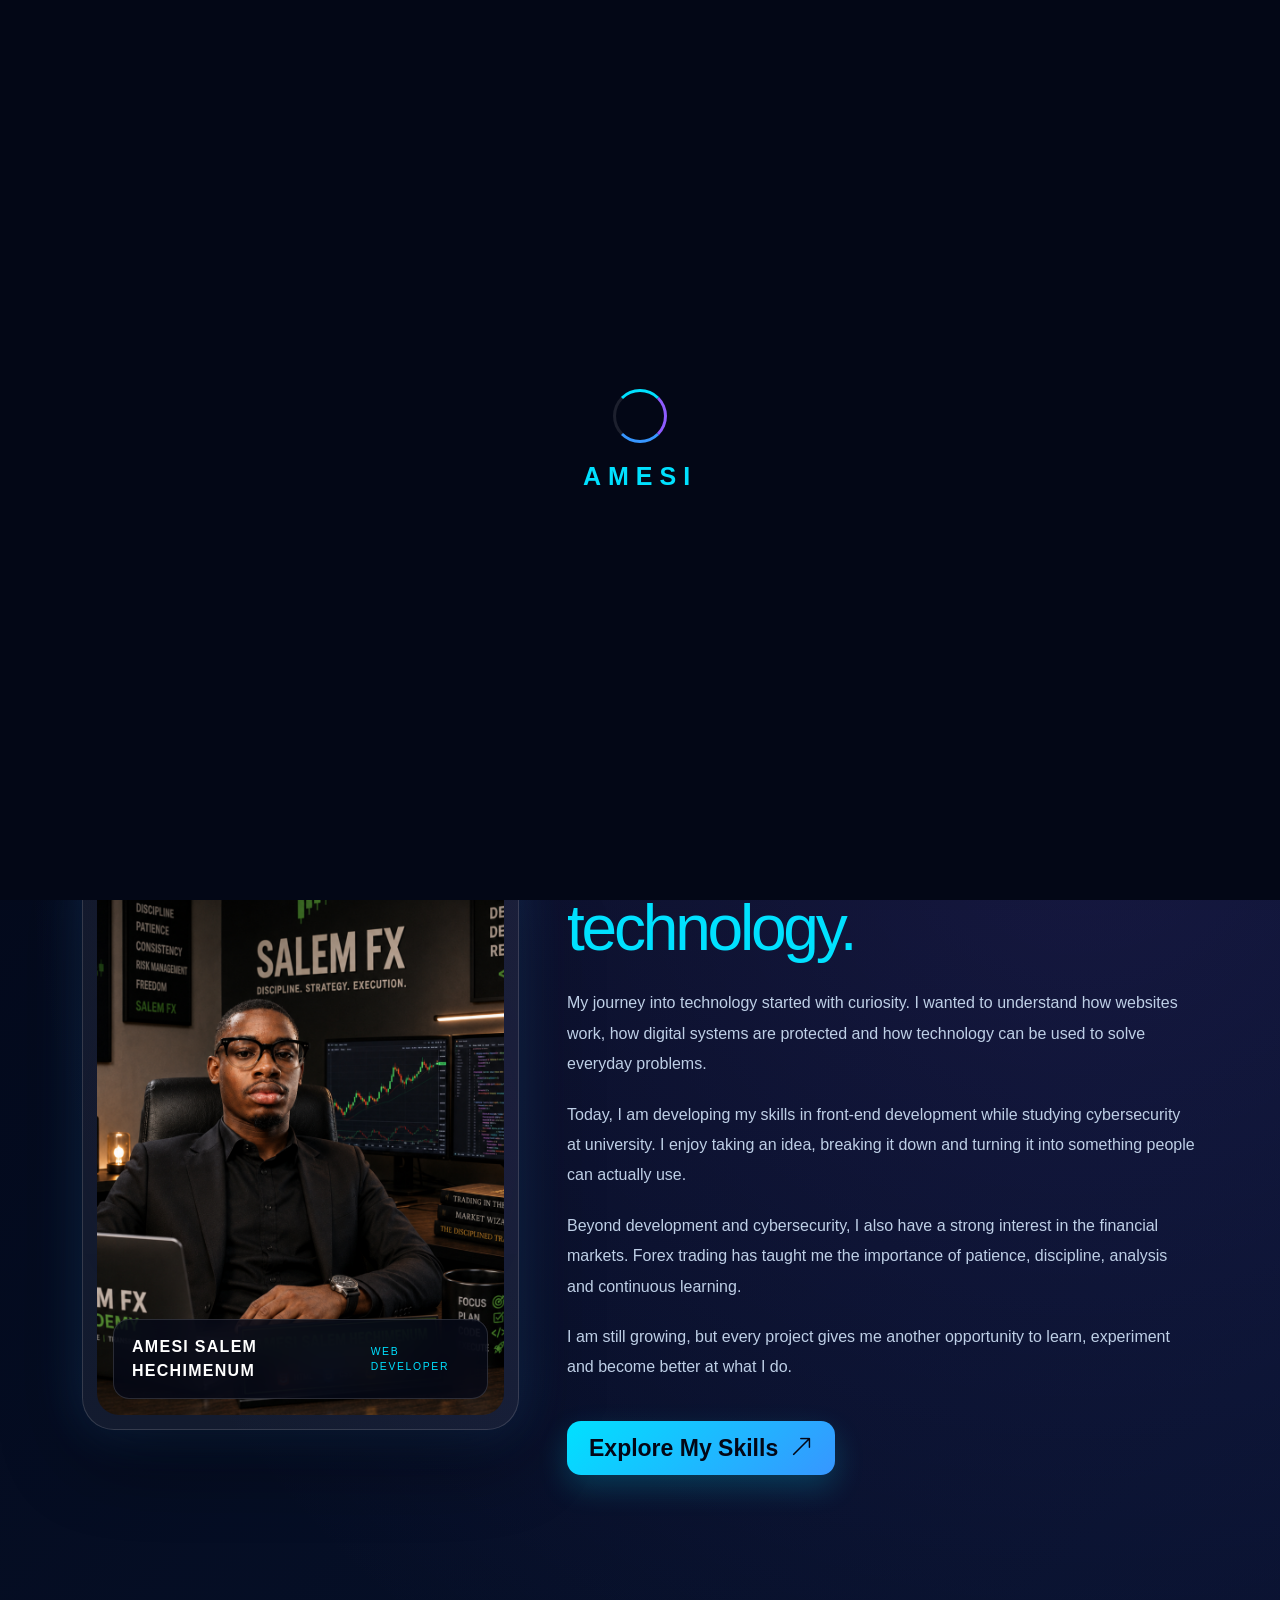
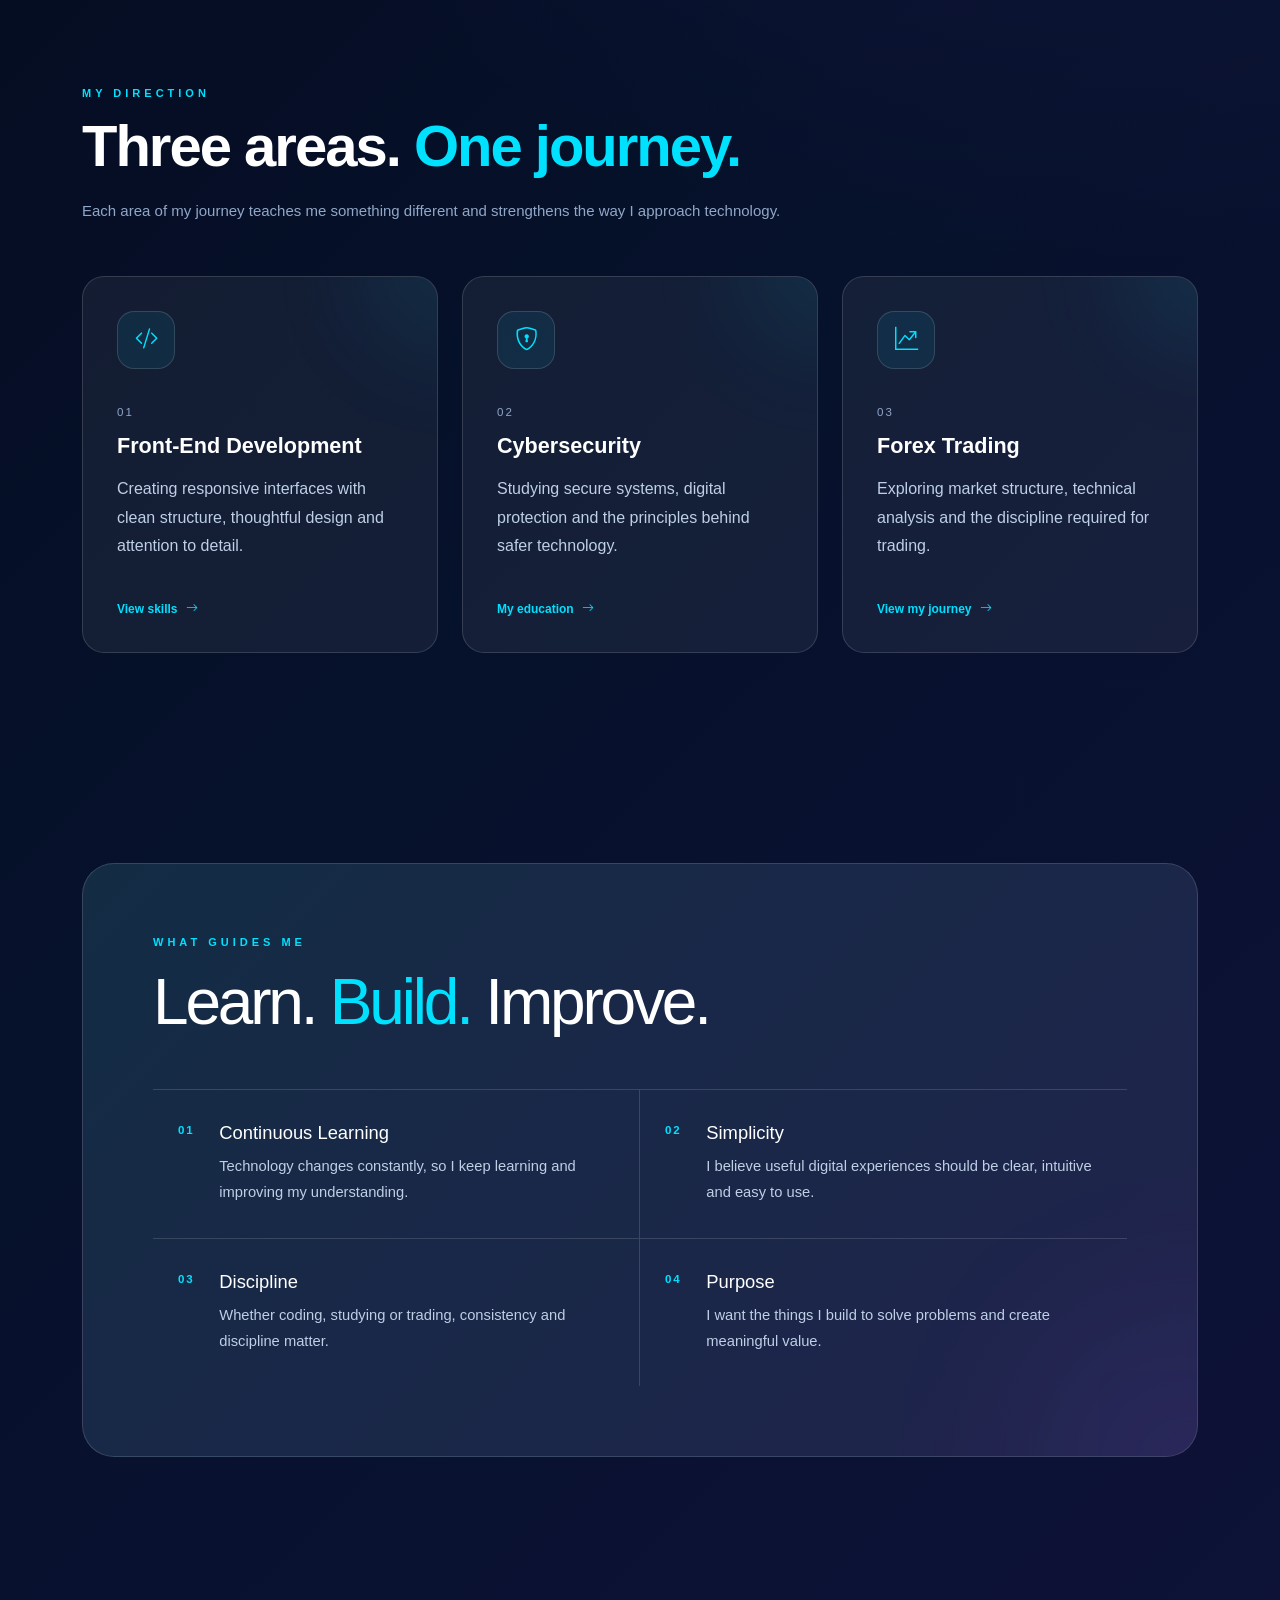
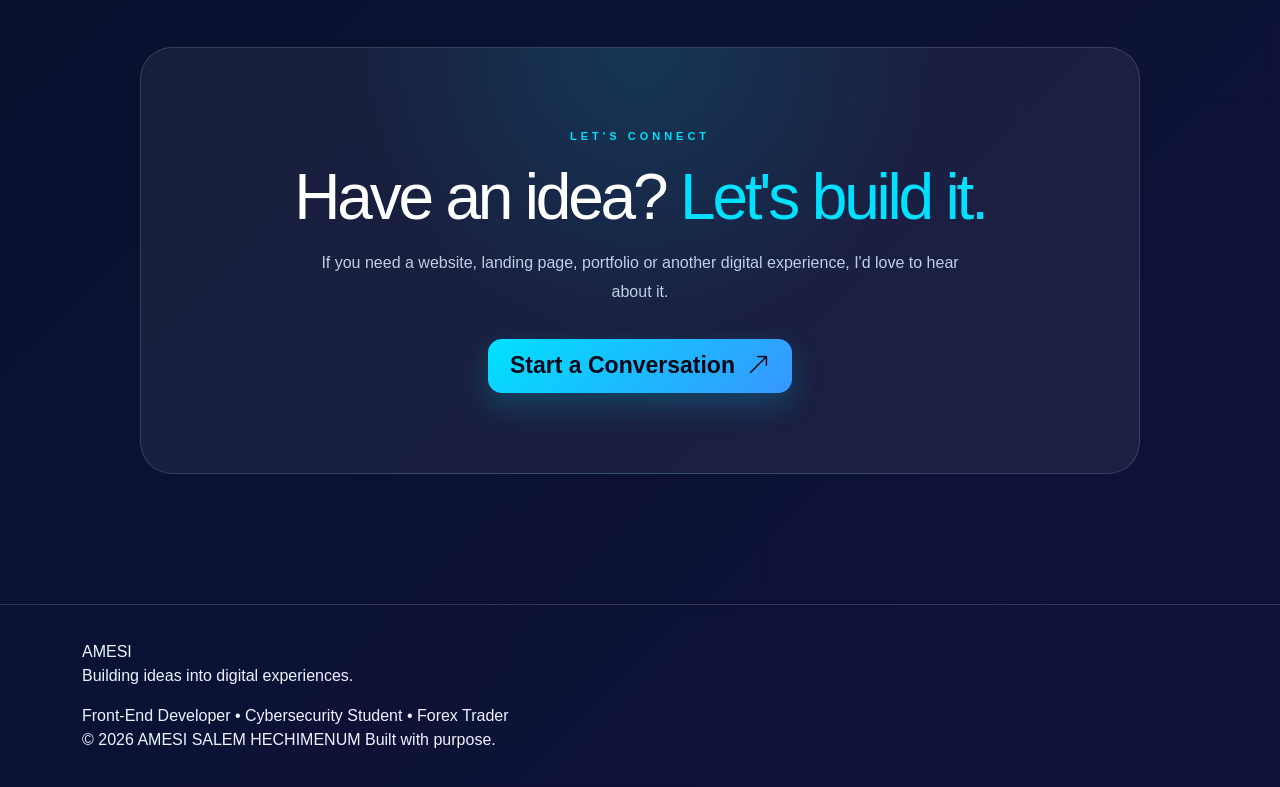
==== html/about.html @ 7e4ce38e "update" ====
<!DOCTYPE html>
<html lang="en">

<head>

    <meta charset="UTF-8">

    <meta
        name="viewport"
        content="width=device-width, initial-scale=1.0">

    <meta
        name="description"
        content="Learn more about AMESI SALEM HECHIMENUM, a Front-End Developer, Cybersecurity Student and Forex Trader.">

    <meta
        name="author"
        content="AMESI SALEM HECHIMENUM">

    <title>About | AMESI SALEM HECHIMENUM</title>


    <!-- Bootstrap -->
    <link
        href="https://cdn.jsdelivr.net/npm/bootstrap@5.3.3/dist/css/bootstrap.min.css"
        rel="stylesheet">


    <!-- Bootstrap Icons -->
    <link
        rel="stylesheet"
        href="https://cdn.jsdelivr.net/npm/bootstrap-icons@1.11.3/font/bootstrap-icons.min.css">


    <!-- Main Portfolio CSS -->
    <link
        rel="stylesheet"
        href="../css/style.css">


    <!-- About Page CSS -->
    <link
        rel="stylesheet"
        href="../css/about.css">

</head>


<body>


    <!-- =========================================
         PAGE LOADER
    ========================================== -->

    <div
        class="page-loader"
        id="pageLoader">

        <div class="loader-content">

            <div class="loader-ring"></div>

            <p>AMESI</p>

        </div>

    </div>



    <!-- =========================================
         AURORA BACKGROUND
    ========================================== -->

    <div class="aurora-background"></div>


    <!-- =========================================
         FALLING SNOW
    ========================================== -->

    <div
        class="snow-container"
        id="snowContainer"
        aria-hidden="true">
    </div>


    <!-- =========================================
         FLOATING NAVIGATION
    ========================================== -->

    <div
        class="floating-navigation"
        id="floatingNavigation">

<div class="nav-label">
    <i class="bi bi-compass-fill"></i>
    <span>MENU</span>
</div>

        <!-- NAVIGATION BUTTON -->

        <button
            type="button"
            class="nav-toggle"
            id="navToggle"
            aria-label="Open navigation"
            aria-expanded="false">

            <span class="nav-toggle-inner">

                <i class="bi bi-stars"></i>

            </span>

        </button>



        <!-- NAVIGATION MENU -->

        <div
            class="nav-menu"
            id="navMenu"
            aria-label="Main navigation">


            <a
                href="index.html"
                class="nav-item"
                data-page="home">

                <i class="bi bi-house-door-fill"></i>

                <span>Home</span>

            </a>


            <a
                href="about.html"
                class="nav-item active"
                data-page="about">

                <i class="bi bi-person-fill"></i>

                <span>About</span>

            </a>


            <a
                href="skills.html"
                class="nav-item"
                data-page="skills">

                <i class="bi bi-lightning-charge-fill"></i>

                <span>Skills</span>

            </a>


            <a
                href="services.html"
                class="nav-item"
                data-page="services">

                <i class="bi bi-grid-1x2-fill"></i>

                <span>Services</span>

            </a>


            <a
                href="projects.html"
                class="nav-item"
                data-page="projects">

                <i class="bi bi-kanban-fill"></i>

                <span>Projects</span>

            </a>


            <a
                href="experience.html"
                class="nav-item"
                data-page="experience">

                <i class="bi bi-rocket-takeoff-fill"></i>

                <span>Experience</span>

            </a>


            <a
                href="education.html"
                class="nav-item"
                data-page="education">

                <i class="bi bi-mortarboard-fill"></i>

                <span>Education</span>

            </a>


            <a
                href="contact.html"
                class="nav-item"
                data-page="contact">

                <i class="bi bi-chat-dots-fill"></i>

                <span>Contact</span>

            </a>

        </div>

    </div>



    <!-- =========================================
         ABOUT PAGE
    ========================================== -->

    <main id="about-page">


        <!-- =====================================
             ABOUT HERO
        ====================================== -->

        <section class="about-hero">

            <div class="container">

                <div class="about-hero-content">


                    <span class="section-kicker">

                        ABOUT ME

                    </span>


                    <h1>

                        Building with
                        <span>purpose.</span>

                    </h1>


                    <p class="about-lead">

                        I am AMESI SALEM HECHIMENUM —
                        a Front-End Developer, Cybersecurity
                        Student and Forex Trader focused on
                        learning, creating and turning ideas
                        into useful digital experiences.

                    </p>


                    <div class="about-status">

                        <span class="status-dot"></span>

                        <span>
                            Learning. Building. Improving.
                        </span>

                    </div>

                </div>

            </div>

        </section>



        <!-- =====================================
             ABOUT STORY
        ====================================== -->

        <section class="about-story">

            <div class="container">

                <div class="row align-items-center g-5">


                    <!-- IMAGE -->

                    <div class="col-lg-5">

                        <div class="about-image-card">

                            <div class="about-image-glow"></div>

                            <img
                                src="../images/about.jpg"
                                alt="AMESI SALEM HECHIMENUM"
                                class="about-image">

                            <div class="about-image-label">

                                <span>
                                    AMESI SALEM HECHIMENUM 
                                </span>

                                <small>
                                    WEB DEVELOPER 
                                </small>

                            </div>

                        </div>

                    </div>



                    <!-- STORY -->

                    <div class="col-lg-7">

                        <div class="about-copy">


                            <span class="section-kicker">

                                MY STORY

                            </span>


                            <h2>

                                Curious about
                                <span>technology.</span>

                            </h2>


                            <p>

                                My journey into technology started
                                with curiosity. I wanted to understand
                                how websites work, how digital systems
                                are protected and how technology can
                                be used to solve everyday problems.

                            </p>


                            <p>

                                Today, I am developing my skills in
                                front-end development while studying
                                cybersecurity at university. I enjoy
                                taking an idea, breaking it down and
                                turning it into something people can
                                actually use.

                            </p>


                            <p>

                                Beyond development and cybersecurity,
                                I also have a strong interest in the
                                financial markets. Forex trading has
                                taught me the importance of patience,
                                discipline, analysis and continuous
                                learning.

                            </p>


                            <p>

                                I am still growing, but every project
                                gives me another opportunity to learn,
                                experiment and become better at what
                                I do.

                            </p>


                            <a
                                href="skills.html"
                                class="primary-button page-link">

                                <span>
                                    Explore My Skills
                                </span>

                                <i class="bi bi-arrow-up-right"></i>

                            </a>

                        </div>

                    </div>

                </div>

            </div>

        </section>



        <!-- =====================================
             THREE DIRECTIONS
        ====================================== -->

        <section class="about-directions">

            <div class="container">


                <div class="section-heading">

                    <span class="section-kicker">
                        MY DIRECTION
                    </span>

                    <h2>

                        Three areas.
                        <span>One journey.</span>

                    </h2>

                    <p>

                        Each area of my journey teaches me
                        something different and strengthens
                        the way I approach technology.

                    </p>

                </div>



                <div class="row g-4">


                    <!-- DEVELOPMENT -->

                    <div class="col-md-4">

                        <article class="direction-card">

                            <div class="direction-icon">

                                <i class="bi bi-code-slash"></i>

                            </div>


                            <span class="direction-number">
                                01
                            </span>


                            <h3>
                                Front-End Development
                            </h3>


                            <p>

                                Creating responsive interfaces
                                with clean structure, thoughtful
                                design and attention to detail.

                            </p>


                            <a
                                href="skills.html"
                                class="text-link page-link">

                                View skills

                                <i class="bi bi-arrow-right"></i>

                            </a>

                        </article>

                    </div>



                    <!-- CYBERSECURITY -->

                    <div class="col-md-4">

                        <article class="direction-card">

                            <div class="direction-icon">

                                <i class="bi bi-shield-lock"></i>

                            </div>


                            <span class="direction-number">
                                02
                            </span>


                            <h3>
                                Cybersecurity
                            </h3>


                            <p>

                                Studying secure systems,
                                digital protection and the
                                principles behind safer
                                technology.

                            </p>


                            <a
                                href="education.html"
                                class="text-link page-link">

                                My education

                                <i class="bi bi-arrow-right"></i>

                            </a>

                        </article>

                    </div>



                    <!-- FOREX -->

                    <div class="col-md-4">

                        <article class="direction-card">

                            <div class="direction-icon">

                                <i class="bi bi-graph-up-arrow"></i>

                            </div>


                            <span class="direction-number">
                                03
                            </span>


                            <h3>
                                Forex Trading
                            </h3>


                            <p>

                                Exploring market structure,
                                technical analysis and the
                                discipline required for trading.

                            </p>


                            <a
                                href="experience.html"
                                class="text-link page-link">

                                View my journey

                                <i class="bi bi-arrow-right"></i>

                            </a>

                        </article>

                    </div>

                </div>

            </div>

        </section>



        <!-- =====================================
             VALUES
        ====================================== -->

        <section class="about-values">

            <div class="container">

                <div class="values-panel">


                    <div class="values-heading">

                        <span class="section-kicker">

                            WHAT GUIDES ME

                        </span>


                        <h2>

                            Learn.
                            <span>Build.</span>
                            Improve.

                        </h2>

                    </div>



                    <div class="values-list">


                        <div class="value-item">

                            <span class="value-number">
                                01
                            </span>

                            <div>

                                <h3>
                                    Continuous Learning
                                </h3>

                                <p>

                                    Technology changes constantly,
                                    so I keep learning and improving
                                    my understanding.

                                </p>

                            </div>

                        </div>



                        <div class="value-item">

                            <span class="value-number">
                                02
                            </span>

                            <div>

                                <h3>
                                    Simplicity
                                </h3>

                                <p>

                                    I believe useful digital
                                    experiences should be clear,
                                    intuitive and easy to use.

                                </p>

                            </div>

                        </div>



                        <div class="value-item">

                            <span class="value-number">
                                03
                            </span>

                            <div>

                                <h3>
                                    Discipline
                                </h3>

                                <p>

                                    Whether coding, studying or
                                    trading, consistency and
                                    discipline matter.

                                </p>

                            </div>

                        </div>



                        <div class="value-item">

                            <span class="value-number">
                                04
                            </span>

                            <div>

                                <h3>
                                    Purpose
                                </h3>

                                <p>

                                    I want the things I build to
                                    solve problems and create
                                    meaningful value.

                                </p>

                            </div>

                        </div>

                    </div>

                </div>

            </div>

        </section>



        <!-- =====================================
             ABOUT CTA
        ====================================== -->

        <section class="about-cta">

            <div class="container">

                <div class="about-cta-card">


                    <span class="section-kicker">

                        LET'S CONNECT

                    </span>


                    <h2>

                        Have an idea?
                        <span>Let's build it.</span>

                    </h2>


                    <p>

                        If you need a website, landing page,
                        portfolio or another digital experience,
                        I'd love to hear about it.

                    </p>


                    <a
                        href="contact.html"
                        class="primary-button page-link">

                        <span>
                            Start a Conversation
                        </span>

                        <i class="bi bi-arrow-up-right"></i>

                    </a>

                </div>

            </div>

        </section>


    </main>



    <!-- =========================================
         FOOTER
    ========================================== -->

    <footer class="site-footer">

        <div class="container">

            <div class="footer-content">


                <div class="footer-brand">

                    <span class="footer-logo">
                        AMESI
                    </span>

                    <p>
                        Building ideas into digital experiences.
                    </p>

                </div>


                <div class="footer-meta">

                    <span>
                        Front-End Developer
                    </span>

                    <span>•</span>

                    <span>
                        Cybersecurity Student
                    </span>

                    <span>•</span>

                    <span>
                        Forex Trader
                    </span>

                </div>

            </div>


            <div class="footer-bottom">

                <span>
                    © 2026 AMESI SALEM HECHIMENUM
                </span>

                <span>
                    Built with purpose.
                </span>

            </div>

        </div>

    </footer>



    <!-- =========================================
         PAGE TRANSITION
    ========================================== -->

    <div
        class="page-transition"
        id="pageTransition">
    </div>


        <!-- =========================================
         BOOTSTRAP JAVASCRIPT
    ========================================== -->

    <script src="https://cdn.jsdelivr.net/npm/bootstrap@5.3.3/dist/js/bootstrap.bundle.min.js"></script>
    <script src="../JavaScript/script.js"></script>

</body>

</html>
---- css/style.css ----
/* =========================================================
   AMESI PREMIUM PORTFOLIO MAIN CSS
========================================================= */


/* =========================================================
   VARIABLES
========================================================= */

:root {

    --deep-space: rgb(3, 7, 22);

    --space-blue: rgb(6, 17, 43);

    --blue-night: rgb(10, 27, 62);


    --white: rgb(255, 255, 255);

    --soft-white: rgb(235, 244, 255);

    --silver: rgb(190, 207, 230);


    --cyan: rgb(0, 225, 255);

    --blue: rgb(55, 150, 255);

    --violet: rgb(142, 92, 255);

    --pink: rgb(255, 83, 190);

    --green: rgb(77, 255, 181);


    --muted: rgb(145, 167, 200);


    --glass: rgba(255, 255, 255, 0.06);

    --glass-hover: rgba(255, 255, 255, 0.11);


    --border: rgba(255, 255, 255, 0.14);


    --shadow: rgba(0, 0, 0, 0.45);


    --cyan-glow: rgba(0, 225, 255, 0.30);

    --blue-glow: rgba(55, 150, 255, 0.25);

    --violet-glow: rgba(142, 92, 255, 0.25);


    --radius-large: 32px;

    --radius-medium: 22px;

    --radius-small: 14px;

}


/* =========================================================
   RESET
========================================================= */

* {

    margin: 0;

    padding: 0;

    box-sizing: border-box;

}


html {

    scroll-behavior: smooth;

}


body {

    min-height: 100vh;

    overflow-x: hidden;

    background:
        radial-gradient(
            circle at 15% 15%,
            rgba(0, 225, 225, 0.55),
            transparent 0.5%
        ),

        radial-gradient(
            circle at 85% 20%,
            rgba(142, 92, 255, 0.12),
            transparent 32%
        ),

        linear-gradient(
            135deg,
            var(--deep-space),
            var(--space-blue),
            rgb(16, 18, 60)
        );

    color: var(--soft-white);

    font-family:
        Arial,
        Helvetica,
        sans-serif;

}


a {

    text-decoration: none;

    color: inherit;

}


button {

    font-family: inherit;

}


/* =========================================================
   AURORA
========================================================= */

.aurora-background {

    position: fixed;

    inset: 0;

    z-index: -5;

    pointer-events: none;

    overflow: hidden;

}


.aurora-background::before {

    content: "";

    position: absolute;

    width: 80vw;

    height: 80vw;

    top: -35vw;

    left: -20vw;

    background:
        radial-gradient(
            circle,
            rgba(0, 225, 255, 0.13),
            transparent 65%
        );

    filter: blur(35px);

    animation:
        auroraMove
        12s
        ease-in-out
        infinite
        alternate;

}


.aurora-background::after {

    content: "";

    position: absolute;

    width: 75vw;

    height: 75vw;

    right: -25vw;

    bottom: -30vw;

    background:
        radial-gradient(
            circle,
            rgba(142, 92, 255, 0.15),
            transparent 65%
        );

    filter: blur(40px);

    animation:
        auroraMoveTwo
        15s
        ease-in-out
        infinite
        alternate;

}


@keyframes auroraMove {

    from {
        transform: translate3d(0, 0, 0);
    }

    to {
        transform: translate3d(100px, 80px, 0);
    }

}


@keyframes auroraMoveTwo {

    from {
        transform: translate3d(0, 0, 0);
    }

    to {
        transform: translate3d(-100px, -70px, 0);
    }

}


/* =========================================================
   FALLING SNOW
========================================================= */

.snow-container {

    position: fixed;

    inset: 0;

    z-index: 2;

    pointer-events: none;

    overflow: hidden;

}


.snowflake {

    position: absolute;

    top: -20px;

    display: block;

    border-radius: 50%;

    background:
        radial-gradient(
            circle at 30% 30%,
            #ffffff,
            rgba(255, 255, 255, 0.65) 60%,
            rgba(255, 255, 255, 0.15) 100%
        );

    box-shadow:
        0 0 6px rgba(255, 255, 255, 0.85),
        0 0 14px rgba(0, 225, 255, 0.45);

    animation:
        snowfall
        linear
        infinite,
        snowDrift
        ease-in-out
        infinite
        alternate;

}


@keyframes snowfall {

    from {
        transform: translateY(-30px);
    }

    to {
        transform: translateY(110vh);
    }

}


@keyframes snowDrift {

    from {
        margin-left: -14px;
    }

    to {
        margin-left: 14px;
    }

}


/* =========================================================
   PAGE LOADER
========================================================= */

.page-loader {

    position: fixed;

    inset: 0;

    z-index: 99999;

    display: flex;

    align-items: center;

    justify-content: center;

    background: var(--deep-space);

    transition:
        opacity 0.6s ease,
        visibility 0.6s ease;

}


.page-loader.hidden {

    opacity: 0;

    visibility: hidden;

    pointer-events: none;

}


.loader-content {

    text-align: center;

}


.loader-content p {

    margin-top: 15px;

    color: var(--cyan);

    font-size: 25px;

    font-weight: 700;

    letter-spacing: 7px;

}


.loader-ring {

    width: 54px;

    height: 54px;

    margin: auto;

    border-radius: 50%;

    border:
        3px solid rgba(255, 255, 255, 0.10);

    border-top-color: var(--cyan);

    border-right-color: var(--violet);

    border-bottom-color: var(--blue);

    animation:
        loaderSpin
        1s
        linear
        infinite;

}


@keyframes loaderSpin {

    to {
        transform: rotate(360deg);
    }

}


/* =========================================================
   FLOATING NAVIGATION
   STARTS EXACTLY IN CENTER
========================================================= */

.floating-navigation {

    position: fixed;

    left: 50%;

    top: 50%;

    width: 64px;

    height: 64px;

    z-index: 9999;

    transform: translate(-50%, -50%);

    touch-action: none;

}


/* =========================================================
   NAV BAR LABEL
========================================================= */

.nav-label {

    position: absolute;

    left: 50%;

    top: -52px;

    transform: translateX(-50%);

    display: flex;

    align-items: center;

    justify-content: center;

    gap: 7px;

    padding: 7px 15px;

    border:
        1px solid rgba(0, 225, 255, 0.45);

    border-radius: 50px;

    background:
        rgba(5, 18, 48, 0.90);

    color: var(--cyan);

    font-size: 11px;

    font-weight: 800;

    letter-spacing: 2px;

    white-space: nowrap;

    box-shadow:
        0 0 15px rgba(0, 225, 255, 0.18),
        inset 0 0 12px rgba(0, 225, 255, 0.05);

    backdrop-filter: blur(12px);

    -webkit-backdrop-filter: blur(12px);

    pointer-events: none;

    animation:
        navLabelFloat
        2.5s
        ease-in-out
        infinite;

}


.nav-label i {

    font-size: 13px;

    color: var(--cyan);

}


@keyframes navLabelFloat {

    0%,
    100% {

        transform:
            translateX(-50%)
            translateY(0);

    }

    50% {

        transform:
            translateX(-50%)
            translateY(-4px);

    }

}


/* =========================================================
   MAIN NAV BUTTON
========================================================= */

.nav-toggle {

    position: absolute;

    inset: 0;

    width: 64px;

    height: 64px;

    border:
        1px solid rgba(0, 225, 255, 0.55);

    border-radius: 50%;

    padding: 0;

    cursor: grab;

    color: white;

    background:
        rgba(5, 18, 48, 0.92);

    box-shadow:
        0 0 15px rgba(0, 225, 255, 0.30),
        0 0 35px rgba(0, 225, 255, 0.16);

    backdrop-filter: blur(15px);

    -webkit-backdrop-filter: blur(15px);

    transition:
        transform 0.3s ease,
        box-shadow 0.3s ease;

    z-index: 10;

    touch-action: none;

}


.nav-toggle:active {

    cursor: grabbing;

}


.nav-toggle:hover {

    transform: scale(1.08);

    box-shadow:
        0 0 20px rgba(0, 225, 255, 0.50),
        0 0 45px rgba(142, 92, 255, 0.25);

}


.nav-toggle-inner {

    display: flex;

    align-items: center;

    justify-content: center;

    width: 100%;

    height: 100%;

}


.nav-toggle i {

    font-size: 34px;

    color: var(--cyan);

    transition:
        transform 0.5s ease,
        color 0.3s ease;

}


.floating-navigation.open
.nav-toggle i {

    transform: rotate(180deg);

    color: mediumvioletred;

}


/* =========================================================
   NAV MENU
========================================================= */

.nav-menu {

    position: absolute;

    inset: 0;

    width: 64px;

    height: 64px;

    pointer-events: none;

}


.nav-item {

    position: absolute;

    left: 50%;

    top: 50%;

    width: 48px;

    height: 48px;

    display: flex;

    align-items: center;

    justify-content: center;

    border:
        2px solid burlywood;

    border-radius: 50%;

    background:
        rgba(7, 17, 43, 0.95);

    color: var(--soft-white);

    box-shadow:
        0 8px 25px rgba(0, 0, 0, 0.35);

    opacity: 0;

    transform:
        translate(-50%, -50%)
        scale(0.2);

    pointer-events: none;

    transition:
        transform 0.55s cubic-bezier(0.2, 1.4, 0.4, 1),
        opacity 0.35s ease,
        background 0.3s ease;

}


.nav-item i {

    font-size: 17px;

}


.nav-item span {

    position: absolute;

    top: 100%;

    left: 50%;

    transform:
        translateX(-50%)
        translateY(6px);

    white-space: nowrap;

    padding: 4px 9px;

    border-radius: 8px;

    background:
        rgba(3, 7, 22, 0.95);

    border:
        2px  solid rgba(0, 225, 255, 0.55);

    font-size: 12px;

    font-weight: 600;

    opacity: 0;

    pointer-events: none;

    transition:
        opacity 0.25s ease;

}


.floating-navigation.open
.nav-item span {

    opacity: 1;

}


.nav-item:hover {

    color: var(--cyan);

    background:
        rgba(0, 225, 255, 0.12);

    border-color:
        rgba(0, 225, 255, 0.60);

    box-shadow:
        0 0 20px rgba(0, 225, 255, 0.25);

}


/* =========================================================
   NAV OPEN POSITIONS
========================================================= */

.floating-navigation.open
.nav-item {

    pointer-events: auto;

    opacity: 1;

}


.floating-navigation.open
.nav-item:nth-child(1) {

    transform:
        translate(-50%, -155px)
        scale(1);

}


.floating-navigation.open
.nav-item:nth-child(2) {

    transform:
        translate(-105px, -120px)
        scale(1);

    transition-delay: 0.05s;

}


.floating-navigation.open
.nav-item:nth-child(3) {

    transform:
        translate(-150px, -50%)
        scale(1);

    transition-delay: 0.10s;

}


.floating-navigation.open
.nav-item:nth-child(4) {

    transform:
        translate(-105px, 55px)
        scale(1);

    transition-delay: 0.15s;

}


.floating-navigation.open
.nav-item:nth-child(5) {

    transform:
        translate(-50%, 107px)
        scale(1);

    transition-delay: 0.20s;

}


.floating-navigation.open
.nav-item:nth-child(6) {

    transform:
        translate(55px, 55px)
        scale(1);

    transition-delay: 0.25s;

}


.floating-navigation.open
.nav-item:nth-child(7) {

    transform:
        translate(105px, -50%)
        scale(1);

    transition-delay: 0.30s;

}


.floating-navigation.open
.nav-item:nth-child(8) {

    transform:
        translate(55px, -120px)
        scale(1);

    transition-delay: 0.35s;

}


.nav-item.active {

    color: var(--cyan);

    border-color:
        rgba(0, 225, 255, 0.70);

    background:
        rgba(0, 225, 255, 0.13);

    box-shadow:
        0 0 18px rgba(0, 225, 255, 0.25);

}


/* =========================================================
   HERO
========================================================= */

.hero-section {

    min-height: 100vh;

    padding: 130px 0 90px;

    position: relative;

    z-index: 3;

}


@media (min-width: 1200px) {

    .hero-section {

        min-height: auto;

        padding: 170px 0 130px;

    }

}


@media (min-width: 1400px) {

    .container {

        max-width: 2360px;

    }

}


@media (min-width: 1700px) {

    .container {

        max-width: 2750px;

    }

}


.hero-content {

    position: relative;

    z-index: 5;

}


.availability-badge {

    display: inline-flex;

    align-items: center;

    gap: 10px;

    padding: 10px 16px;

    margin-bottom: 30px;

    border:
        1px solid rgba(77, 255, 181, 0.25);

    border-radius: 50px;

    background:
        rgba(77, 255, 181, 0.06);

    color: var(--soft-white);

    font-size: 30px;

    font-weight: 600;

}


.availability-dot {

    width: 8px;

    height: 8px;

    border-radius: 50%;

    background: var(--green);

    box-shadow:
        0 0 12px var(--green);

    animation:
        pulseDot
        1.8s
        infinite;

}


@keyframes pulseDot {

    50% {

        transform: scale(1.5);

        opacity: 0.5;

    }

}


.hero-eyebrow {

    margin-bottom: 12px;

    color: lightsalmon;

    font-size: 25px;

    font-weight: 700;

    letter-spacing: 6px;

}


.hero-title {

    margin-bottom: 25px;

    font-size:
        clamp(48px, 7vw, 92px);

    line-height: 0.92;

    font-weight: 900;

    letter-spacing: -5px;

}


.hero-title span {

    display: block;

}


.hero-title span:nth-child(1) {

    color: var(--white);

}


.hero-title span:nth-child(2) {

    color: var(--cyan);

    text-shadow:
        0 0 30px rgba(0, 225, 255, 0.20);

}


.hero-title span:nth-child(3) {

    color: var(--soft-white);

}


.hero-role {

    display: flex;

    flex-wrap: wrap;

    align-items: center;

    gap: 10px;

    margin-bottom: 30px;

    color: var(--silver);

    font-size: 14px;

    font-weight: 600;

}


.role-divider {

    color: var(--cyan);

}


.hero-description {

    max-width: 680px;

    margin-bottom: 32px;

    color: var(--muted);

    font-size: 16px;

    line-height: 2;

}


.hero-actions {

    display: flex;

    flex-wrap: wrap;

    gap: 14px;

    margin-bottom: 22px;

}


.primary-button,
.secondary-button,
.outline-button {

    display: inline-flex;

    align-items: center;

    justify-content: center;

    gap: 12px;

    min-height: 54px;

    padding: 0 22px;

    border-radius: 14px;

    font-size: 23px;

    font-weight: 700;

    transition:
        transform 0.3s ease,
        box-shadow 0.3s ease,
        background 0.3s ease;

}


.primary-button {

    color: rgb(3, 7, 22);

    background:
        linear-gradient(
            135deg,
            var(--cyan),
            var(--blue)
        );

    box-shadow:
        0 12px 30px rgba(0, 225, 255, 0.20);

}


.primary-button:hover {

    color: rgb(3, 7, 22);

    transform:
        translateY(-3px);

    box-shadow:
        0 18px 40px rgba(0, 225, 255, 0.30);

}


.secondary-button,
.outline-button {

    color: var(--white);

    border:
        1px solid var(--border);

    background:
        rgba(255, 255, 255, 0.05);

}


.secondary-button:hover,
.outline-button:hover {

    color: var(--white);

    transform:
        translateY(-3px);

    background:
        rgba(255, 255, 255, 0.10);

}


.hero-note {

    display: flex;

    align-items: flex-start;

    gap: 10px;

    color: var(--muted);

    font-size: 12px;

    line-height: 1.7;

}


.hero-note i {

    color: var(--cyan);

    font-size: 20px;

}


/* =========================================================
   PROFILE SCENE
========================================================= */

.hero-visual {

    position: relative;

    z-index: 3;

}


.profile-scene {

    position: relative;

    width: 100%;

    min-height: auto;

    margin: 0;

    display: flex;

    align-items: center;

    justify-content: center;

}


.profile-card {

    position: relative;

    width: 100%;

    padding: 14px;

    border:
        10px solid var(--blue-glow);

    border-radius: 30px;

    background:
        rgba(255, 255, 255, 0.08);

    box-shadow:
        0 30px 80px rgba(0, 0, 0, 0.45),
        inset 0 1px 0 rgba(255, 255, 255, 0.10);

    backdrop-filter: blur(20px);

    transform: none;

    z-index: 4;

}


.profile-image-wrapper {

    width: 100%;

    height: 340px;

    overflow: hidden;

    border-radius: 22px;

    background: var(--blue-glow);

}


.profile-image {

    width: 100%;

    height: 100%;

    display: block;

    object-fit: cover;

    object-position: center top;

}


.profile-card-info {

    padding: 20px 8px 12px;

}


.profile-label {

    margin-bottom: 8px;

    color: var(--cyan);

    font-size: 20px;

    font-weight: 800;

    letter-spacing: 4px;

}


.profile-card-info h2 {

    margin-bottom: 8px;

    font-size: 24px;

    font-weight: 900;

}


.profile-card-info h2 span {

    color: var(--cyan);

}


.profile-marquee {

    overflow: hidden;

    white-space: nowrap;

    width: 100%;

}


.marquee-track {

    display: inline-block;

    padding-left: 100%;

    animation:
        marqueeScroll
        9s
        linear
        infinite;

}


@keyframes marqueeScroll {

    from {

        transform: translateX(0);

    }

    to {

        transform: translateX(-100%);

    }

}


.profile-card-info p:last-child {

    color: lightgoldenrodyellow;

    font-size: 21px;

}


.profile-card-icons {

    display: flex;

    gap: 8px;

    padding: 8px;

}


.profile-card-icons span {

    width: 38px;

    height: 38px;

    display: flex;

    align-items: center;

    justify-content: center;

    border:
        2px solid lightcyan ;

    border-radius: 12px;

    color: var(--cyan);

    background:
        rgba(255, 255, 255, 0.04);

}


.profile-glow {

    position: absolute;

    width: 300px;

    height: 300px;

    border-radius: 50%;

    background:
        radial-gradient(
            circle,
            rgba(0, 225, 255, 0.22),
            transparent 65%
        );

    filter: blur(15px);

}


.floating-tech {

    position: absolute;

    width: 54px;

    height: 54px;

    display: flex;

    align-items: center;

    justify-content: center;

    border:
        1px solid rgba(255, 255, 255, 0.14);

    border-radius: 16px;

    background:
        rgba(6, 17, 43, 0.90);

    color: var(--cyan);

    box-shadow:
        0 15px 35px rgba(0, 0, 0, 0.35),
        0 0 20px rgba(0, 225, 255, 0.10);

    backdrop-filter: blur(12px);

    z-index: 5;

    animation:
        floatTech
        4s
        ease-in-out
        infinite;

}


.tech-one {

    top: 6%;

    left: 4%;

}


.tech-two {

    top: 46%;

    right: 3%;

    color: var(--violet);

    animation-delay: 0.8s;

}


.tech-three {

    bottom: 8%;

    left: 6%;

    color: var(--green);

    animation-delay: 1.5s;

}


@keyframes floatTech {

    50% {

        transform:
            translateY(-12px);

    }

}


@media (min-width: 992px) {

    .profile-image-wrapper {

        height: 720px;

    }

}


@media (min-width: 3000px) {

    .profile-image-wrapper {

        height: 800px;

    }


    .floating-tech {

        width: 64px;

        height: 64px;

        font-size: 22px;

    }

}


/* =========================================================
   SECTIONS
========================================================= */

.intro-section,
.services-preview,
.home-cta {

    position: relative;

    z-index: 3;

    padding: 100px 0;

}


.section-heading {

    max-width: 700px;

    margin-bottom: 50px;

}


.section-kicker {

    display: block;

    margin-bottom: 15px;

    color: var(--cyan);

    font-size: 11px;

    font-weight: 800;

    letter-spacing: 4px;

}


.section-heading h2,
.services-header h2,
.cta-content h2 {

    margin-bottom: 20px;

    color: var(--white);

    font-size:
        clamp(34px, 5vw, 58px);

    line-height: 1.05;

    font-weight: 800;

    letter-spacing: -2px;

}


.section-heading h2 span,
.services-header h2 span,
.cta-content h2 span {

    color: var(--cyan);

}


.section-heading p,
.cta-content p {

    color: var(--muted);

    font-size: 15px;

    line-height: 1.9;

}


/* =========================================================
   FOCUS CARDS
========================================================= */

.focus-card {

    position: relative;

    min-height: 330px;

    padding: 30px;

    overflow: hidden;

    border:
        1px solid var(--border);

    border-radius: var(--radius-medium);

    background:
        rgba(255, 255, 255, 0.045);

    transition:
        transform 0.35s ease,
        background 0.35s ease,
        border-color 0.35s ease;

}


.focus-card:hover {

    transform:
        translateY(-8px);

    background:
        rgba(255, 255, 255, 0.075);

    border-color:
        rgba(0, 225, 255, 0.30);

}


.focus-icon {

    width: 54px;

    height: 54px;

    display: flex;

    align-items: center;

    justify-content: center;

    margin-bottom: 35px;

    border-radius: 15px;

    color: var(--cyan);

    background:
        rgba(0, 225, 255, 0.09);

    font-size: 22px;

}


.focus-number {

    position: absolute;

    top: 25px;

    right: 25px;

    color:
        rgba(255, 255, 255, 0.15);

    font-size: 28px;

    font-weight: 800;

}


.focus-card h3 {

    margin-bottom: 15px;

    font-size: 21px;

    font-weight: 700;

}


.focus-card p {

    margin-bottom: 25px;

    color: var(--muted);

    font-size: 13px;

    line-height: 1.8;

}


.text-link {

    color: var(--cyan);

    font-size: 12px;

    font-weight: 700;

}


.text-link i {

    margin-left: 5px;

}


/* =========================================================
   SERVICES
========================================================= */

.services-header {

    display: flex;

    align-items: flex-end;

    justify-content: space-between;

    gap: 30px;

    margin-bottom: 45px;

}


.services-list {

    border-top:
        1px solid var(--border);

}


.service-row {

    display: grid;

    grid-template-columns:
        70px 1fr 50px;

    align-items: center;

    gap: 25px;

    padding: 28px 10px;

    border-bottom:
        1px solid var(--border);

    transition:
        padding 0.3s ease,
        background 0.3s ease;

}


.service-row:hover {

    padding-left: 20px;

    padding-right: 20px;

    background:
        rgba(255, 255, 255, 0.035);

}


.service-number {

    color: var(--cyan);

    font-size: 12px;

    font-weight: 800;

}


.service-content h3 {

    margin-bottom: 8px;

    font-size: 20px;

}


.service-content p {

    max-width: 600px;

    margin: 0;

    color: var(--muted);

    font-size: 13px;

    line-height: 1.7;

}


.service-arrow {

    width: 42px;

    height: 42px;

    display: flex;

    align-items: center;

    justify-content: center;

    border:
        1px solid var(--border);

    border-radius: 50%;

    color: var(--cyan);

}


/* =========================================================
   CTA
========================================================= */

.cta-card {

    position: relative;

    overflow: hidden;

    padding: 65px;

    border:
        1px solid var(--border);

    border-radius: var(--radius-large);

    background:
        linear-gradient(
            135deg,
            rgba(0, 225, 255, 0.08),
            rgba(142, 92, 255, 0.10)
        );

}


.cta-card::after {

    content: "";

    position: absolute;

    width: 250px;

    height: 250px;

    right: -80px;

    top: -80px;

    border-radius: 50%;

    background:
        radial-gradient(
            circle,
            rgba(0, 225, 255, 0.20),
            transparent 70%
        );

    pointer-events: none;

}


.cta-content {

    position: relative;

    z-index: 2;

    max-width: 700px;

}


.cta-content p {

    max-width: 650px;

    margin-bottom: 28px;

}


/* =========================================================
   FOOTER
========================================================= */

.site-footer {

    position: relative;

    z-index: 3;

    padding: 35px 0;

    border-top:
        1px solid var(--border);

}


.footer-inner {

    display: flex;

    align-items: center;

    justify-content: space-between;

    gap: 20px;

}


.footer-inner strong {

    font-size: 13px;

}


.footer-inner p {

    margin: 5px 0 0;

    color: var(--muted);

    font-size: 11px;

}


/* =========================================================
   PAGE TRANSITION
========================================================= */

.page-transition {

    position: fixed;

    left:
        var(--transition-x, 50%);

    top:
        var(--transition-y, 50%);

    width: 20px;

    height: 20px;

    border-radius: 50%;

    background:
        linear-gradient(
            135deg,
            var(--cyan),
            var(--violet)
        );

    transform:
        translate(-50%, -50%)
        scale(0);

    z-index: 100000;

    pointer-events: none;

}


.page-transition.active {

    animation:
        pageExpand
        0.7s
        ease
        forwards;

}


@keyframes pageExpand {

    from {

        transform:
            translate(-50%, -50%)
            scale(0);

    }

    to {

        transform:
            translate(-50%, -50%)
            scale(180);

    }

}


/* =========================================================
   TABLET
========================================================= */

@media (max-width: 991px) {

    .hero-section {

        padding-top: 110px;

    }


    .hero-visual {

        margin-top: 20px;

    }


    .services-header {

        align-items: flex-start;

        flex-direction: column;

    }

}


/* =========================================================
   DESKTOP / LAPTOP NAVIGATION
========================================================= */

@media (min-width: 992px) {

    .floating-navigation {

        width: 90px;

        height: 90px;

    }


    .nav-toggle {

        width: 90px;

        height: 90px;

    }


    .nav-toggle i {

        font-size: 42px;

    }


    .nav-menu {

        width: 90px;

        height: 90px;

    }


    .nav-item {

        width: 60px;

        height: 60px;

    }


    .nav-item i {

        font-size: 21px;

    }


    .nav-item span {

        font-size: 13px;

        padding: 5px 10px;

    }


    .nav-label {

        top: -62px;

        padding: 9px 18px;

        font-size: 14px;

        letter-spacing: 2.5px;

    }


    .nav-label i {

        font-size: 15px;

    }


    .floating-navigation.open
    .nav-item:nth-child(1) {

        transform:
            translate(-50%, -175px)
            scale(1);

    }


    .floating-navigation.open
    .nav-item:nth-child(2) {

        transform:
            translate(-120px, -135px)
            scale(1);

    }


    .floating-navigation.open
    .nav-item:nth-child(3) {

        transform:
            translate(-170px, -50%)
            scale(1);

    }


    .floating-navigation.open
    .nav-item:nth-child(4) {

        transform:
            translate(-120px, 65px)
            scale(1);

    }


    .floating-navigation.open
    .nav-item:nth-child(5) {

        transform:
            translate(-50%, 120px)
            scale(1);

    }


    .floating-navigation.open
    .nav-item:nth-child(6) {

        transform:
            translate(65px, 65px)
            scale(1);

    }


    .floating-navigation.open
    .nav-item:nth-child(7) {

        transform:
            translate(120px, -50%)
            scale(1);

    }


    .floating-navigation.open
    .nav-item:nth-child(8) {

        transform:
            translate(65px, -135px)
            scale(1);

    }

}

/* =========================================================
   MOBILE
========================================================= */

@media (max-width: 767px) {

    .hero-section {

        padding:
            95px
            0
            60px;

    }


    .hero-title {

        font-size:
            clamp(44px, 14vw, 68px);

        letter-spacing: -3px;

    }


    .hero-description {

        font-size: 14px;

        line-height: 1.9;

    }


    .hero-role {

        font-size: 12px;

    }


    .profile-scene {

        width: 100vw;

        margin-left:
            calc(50% - 50vw);

        margin-right:
            calc(50% - 50vw);

        padding:
            0 16px;

    }


    .profile-card {

        max-width: 480px;

        margin: 0 auto;

    }


    /* MOBILE NAV */

    .floating-navigation {

        width: 56px;

        height: 56px;

    }


    .nav-toggle {

        width: 56px;

        height: 56px;

    }


    .nav-menu {

        width: 56px;

        height: 56px;

    }


    .nav-item {

        width: 42px;

        height: 42px;

    }


    .nav-label {

        top: -47px;

        padding:
            6px
            12px;

        font-size: 10px;

        letter-spacing: 1.5px;

    }


    .nav-label i {

        font-size: 12px;

    }


    .floating-navigation.open
    .nav-item:nth-child(1) {

        transform:
            translate(-50%, -140px)
            scale(1);

    }


    .floating-navigation.open
    .nav-item:nth-child(2) {

        transform:
            translate(-76px, -92px)
            scale(1);

    }


    .floating-navigation.open
    .nav-item:nth-child(3) {

        transform:
            translate(-108px, -50%)
            scale(1);

    }


    .floating-navigation.open
    .nav-item:nth-child(4) {

        transform:
            translate(-76px, 42px)
            scale(1);

    }


    .floating-navigation.open
    .nav-item:nth-child(5) {

        transform:
            translate(-50%, 82px)
            scale(1);

    }


    .floating-navigation.open
    .nav-item:nth-child(6) {

        transform:
            translate(42px, 42px)
            scale(1);

    }


    .floating-navigation.open
    .nav-item:nth-child(7) {

        transform:
            translate(66px, -50%)
            scale(1);

    }


    .floating-navigation.open
    .nav-item:nth-child(8) {

        transform:
            translate(42px, -92px)
            scale(1);

    }


    .service-row {

        grid-template-columns:
            40px
            1fr
            40px;

        gap: 12px;

        padding: 24px 0;

    }


    .service-content h3 {

        font-size: 16px;

    }


    .service-content p {

        font-size: 12px;

    }


    .cta-card {

        padding:
            35px
            25px;

    }


    .footer-inner {

        flex-direction: column;

        align-items: flex-start;

    }

}


/* =========================================================
   VERY SMALL PHONES
========================================================= */

@media (max-width: 430px) {

    .hero-title {

        font-size: 42px;

    }


    .hero-actions {

        flex-direction: column;

        align-items: stretch;

    }


    .primary-button,
    .secondary-button {

        width: 100%;

    }


    .floating-tech {

        display: none;

    }

}


/* =========================================================
   REDUCED MOTION
========================================================= */

@media (prefers-reduced-motion: reduce) {

    html {

        scroll-behavior: auto;

    }


    *,
    *::before,
    *::after {

        animation-duration:
            0.01ms !important;

        animation-iteration-count:
            1 !important;

        transition-duration:
            0.01ms !important;

    }

}
---- css/about.css ----
/* =========================================================
   AMESI PREMIUM PORTFOLIO
   ABOUT PAGE
   ========================================================= */


/* =========================================================
   ABOUT HERO
   ========================================================= */

.about-hero {
    min-height: auto;
    display: flex;
    align-items: center;
    padding: 150px 0 90px;
    position: relative;
    overflow: hidden;
}


.about-hero-content {
    max-width: 850px;
}


.about-hero h1 {
    margin: 22px 0 28px;
    font-size: clamp(3.2rem, 8vw, 7rem);
    line-height: 0.95;
    letter-spacing: -0.06em;
    font-weight: 800;
    color: var(--white);
}


.about-hero h1 span {
    color: var(--cyan);
    display: inline-block;
}


.about-lead {
    max-width: 760px;
    margin: 0;
    color: var(--silver);
    font-size: clamp(1rem, 2vw, 1.3rem);
    line-height: 1.9;
}


.about-status {
    display: inline-flex;
    align-items: center;
    gap: 10px;
    margin-top: 32px;
    padding: 11px 17px;
    border: 1px solid var(--border);
    border-radius: 50px;
    background: var(--glass);
    color: var(--soft-white);
    font-size: 0.85rem;
}


.status-dot {
    width: 9px;
    height: 9px;
    border-radius: 50%;
    background: var(--green);
    box-shadow: 0 0 18px var(--green);
    animation: statusPulse 2s ease-in-out infinite;
}


@keyframes statusPulse {

    0%,
    100% {
        opacity: 1;
        transform: scale(1);
    }

    50% {
        opacity: 0.45;
        transform: scale(0.75);
    }

}



/* =========================================================
   ABOUT STORY
   ========================================================= */

.about-story {
    position: relative;
    padding: 100px 0;
}


.about-image-card {
    position: relative;
    max-width: 480px;
    margin: 0 auto;
    padding: 14px;
    border: 1px solid var(--border);
    border-radius: var(--radius-large);
    background: var(--glass);
    box-shadow:
        0 25px 80px var(--shadow),
        0 0 50px var(--blue-glow);
    overflow: hidden;
}


.about-image-glow {
    position: absolute;
    width: 220px;
    height: 220px;
    left: 50%;
    top: 50%;
    transform: translate(-50%, -50%);
    border-radius: 50%;
    background: var(--violet);
    filter: blur(80px);
    opacity: 0.18;
    pointer-events: none;
}


.about-image {
    position: relative;
    z-index: 2;
    display: block;
    width: 100%;
    height: 560px;
    object-fit: cover;
    border-radius: 22px;
    background: var(--space-blue);
}


.about-image-label {
    position: absolute;
    z-index: 3;
    left: 30px;
    right: 30px;
    bottom: 30px;
    display: flex;
    justify-content: space-between;
    align-items: center;
    gap: 15px;
    padding: 15px 18px;
    border: 1px solid var(--border);
    border-radius: 16px;
    background: rgba(4, 8, 24, 0.78);
    backdrop-filter: blur(15px);
}


.about-image-label span {
    color: var(--white);
    font-weight: 800;
    letter-spacing: 0.08em;
}


.about-image-label small {
    color: var(--cyan);
    font-size: 0.65rem;
    letter-spacing: 0.16em;
}


.about-copy {
    max-width: 700px;
}


.about-copy h2 {
    margin: 20px 0 28px;
    font-size: clamp(2.3rem, 5vw, 4.5rem);
    line-height: 1;
    letter-spacing: -0.05em;
    color: var(--white);
}


.about-copy h2 span {
    color: var(--cyan);
}


.about-copy p {
    margin-bottom: 20px;
    color: var(--silver);
    font-size: 1rem;
    line-height: 1.9;
}


.about-copy .primary-button {
    margin-top: 18px;
}



/* =========================================================
   ABOUT DIRECTIONS
   ========================================================= */

.about-directions {
    padding: 110px 0;
    position: relative;
}


.direction-card {
    height: 100%;
    position: relative;
    padding: 34px;
    border: 1px solid var(--border);
    border-radius: var(--radius-medium);
    background: var(--glass);
    overflow: hidden;
    transition:
        transform var(--transition),
        background var(--transition),
        border-color var(--transition),
        box-shadow var(--transition);
}


.direction-card::before {
    content: "";
    position: absolute;
    width: 160px;
    height: 160px;
    top: -90px;
    right: -90px;
    border-radius: 50%;
    background: var(--cyan);
    filter: blur(60px);
    opacity: 0.1;
    transition: opacity var(--transition);
}


.direction-card:hover {
    transform: translateY(-8px);
    background: var(--glass-hover);
    border-color: rgba(0, 225, 255, 0.35);
    box-shadow: 0 25px 60px var(--shadow);
}


.direction-card:hover::before {
    opacity: 0.22;
}


.direction-icon {
    width: 58px;
    height: 58px;
    display: flex;
    align-items: center;
    justify-content: center;
    margin-bottom: 35px;
    border: 1px solid var(--border);
    border-radius: 17px;
    background: rgba(0, 225, 255, 0.08);
    color: var(--cyan);
    font-size: 1.45rem;
}


.direction-number {
    display: block;
    margin-bottom: 12px;
    color: var(--muted);
    font-size: 0.72rem;
    letter-spacing: 0.18em;
}


.direction-card h3 {
    margin-bottom: 16px;
    color: var(--white);
    font-size: 1.35rem;
    font-weight: 700;
}


.direction-card p {
    min-height: 100px;
    margin-bottom: 25px;
    color: var(--silver);
    line-height: 1.8;
}



/* =========================================================
   ABOUT VALUES
   ========================================================= */

.about-values {
    padding: 100px 0;
}


.values-panel {
    position: relative;
    padding: 70px;
    border: 1px solid var(--border);
    border-radius: var(--radius-large);
    background:
        linear-gradient(
            135deg,
            rgba(0, 225, 255, 0.07),
            rgba(142, 92, 255, 0.06)
        ),
        var(--glass);
    overflow: hidden;
}


.values-panel::after {
    content: "";
    position: absolute;
    width: 280px;
    height: 280px;
    right: -130px;
    bottom: -150px;
    border-radius: 50%;
    background: var(--violet);
    filter: blur(100px);
    opacity: 0.12;
    pointer-events: none;
}


.values-heading {
    max-width: 650px;
    margin-bottom: 55px;
}


.values-heading h2 {
    margin-top: 20px;
    color: var(--white);
    font-size: clamp(2.5rem, 5vw, 4.5rem);
    line-height: 1;
    letter-spacing: -0.05em;
}


.values-heading h2 span {
    color: var(--cyan);
}


.values-list {
    position: relative;
    z-index: 2;
    display: grid;
    grid-template-columns: repeat(2, 1fr);
    gap: 0;
}


.value-item {
    display: flex;
    gap: 25px;
    padding: 32px 25px;
    border-top: 1px solid var(--border);
}


.value-item:nth-child(odd) {
    border-right: 1px solid var(--border);
}


.value-number {
    flex: 0 0 auto;
    color: var(--cyan);
    font-size: 0.72rem;
    font-weight: 700;
    letter-spacing: 0.15em;
}


.value-item h3 {
    margin-bottom: 10px;
    color: var(--white);
    font-size: 1.15rem;
}


.value-item p {
    margin: 0;
    color: var(--silver);
    font-size: 0.92rem;
    line-height: 1.75;
}



/* =========================================================
   ABOUT CTA
   ========================================================= */

.about-cta {
    padding: 90px 0 130px;
}


.about-cta-card {
    position: relative;
    max-width: 1000px;
    margin: 0 auto;
    padding: 80px 50px;
    text-align: center;
    border: 1px solid var(--border);
    border-radius: var(--radius-large);
    background:
        radial-gradient(
            circle at 50% 0%,
            rgba(0, 225, 255, 0.12),
            transparent 45%
        ),
        var(--glass);
    overflow: hidden;
}


.about-cta-card h2 {
    max-width: 760px;
    margin: 20px auto;
    color: var(--white);
    font-size: clamp(2.4rem, 5vw, 4.8rem);
    line-height: 1;
    letter-spacing: -0.05em;
}


.about-cta-card h2 span {
    color: var(--cyan);
}


.about-cta-card p {
    max-width: 650px;
    margin: 0 auto 32px;
    color: var(--silver);
    line-height: 1.8;
}



/* =========================================================
   ABOUT PAGE CONTENT REVEAL
   ========================================================= */

.about-hero-content,
.about-image-card,
.about-copy,
.direction-card,
.values-panel,
.about-cta-card {
    animation: aboutReveal 0.8s ease both;
}


.about-image-card {
    animation-delay: 0.1s;
}


.about-copy {
    animation-delay: 0.18s;
}


.direction-card:nth-child(2) {
    animation-delay: 0.08s;
}


.direction-card:nth-child(3) {
    animation-delay: 0.16s;
}


@keyframes aboutReveal {

    from {
        opacity: 0;
        transform: translateY(25px);
    }

    to {
        opacity: 1;
        transform: translateY(0);
    }

}



/* =========================================================
   TABLET
   ========================================================= */

@media (max-width: 991px) {

    .about-hero {
        min-height: auto;
        padding: 130px 0 80px;
    }


    .about-story {
        padding: 80px 0;
    }


    .about-image {
        height: 500px;
    }


    .about-copy {
        max-width: 100%;
    }


    .about-directions {
        padding: 80px 0;
    }


    .about-values {
        padding: 80px 0;
    }


    .values-panel {
        padding: 50px 35px;
    }


    .about-cta {
        padding: 70px 0 100px;
    }

}



/* =========================================================
   MOBILE
   ========================================================= */

@media (max-width: 767px) {

    .about-hero {
        padding: 110px 0 65px;
    }


    .about-hero h1 {
        font-size: clamp(3rem, 15vw, 5rem);
    }


    .about-lead {
        font-size: 0.98rem;
        line-height: 1.75;
    }


    .about-status {
        font-size: 0.75rem;
    }


    .about-story {
        padding: 65px 0;
    }


    .about-image-card {
        max-width: 100%;
    }


    .about-image {
        height: 430px;
    }


    .about-image-label {
        left: 22px;
        right: 22px;
        bottom: 22px;
        padding: 12px 14px;
    }


    .about-image-label small {
        display: none;
    }


    .about-copy {
        margin-top: 15px;
    }


    .about-copy h2 {
        font-size: 2.6rem;
    }


    .about-copy p {
        font-size: 0.92rem;
        line-height: 1.8;
    }


    .about-directions {
        padding: 70px 0;
    }


    .direction-card {
        padding: 28px;
    }


    .direction-card p {
        min-height: auto;
    }


    .about-values {
        padding: 65px 0;
    }


    .values-panel {
        padding: 40px 22px;
        border-radius: 24px;
    }


    .values-heading {
        margin-bottom: 35px;
    }


    .values-heading h2 {
        font-size: 2.8rem;
    }


    .values-list {
        display: block;
    }


    .value-item {
        padding: 25px 0;
        border-right: none !important;
    }


    .value-item:first-child {
        border-top: none;
    }


    .about-cta {
        padding: 60px 0 90px;
    }


    .about-cta-card {
        padding: 55px 22px;
        border-radius: 24px;
    }


    .about-cta-card h2 {
        font-size: 2.8rem;
    }


    .about-cta-card p {
        font-size: 0.92rem;
    }

}



/* =========================================================
   SMALL PHONES
   ========================================================= */

@media (max-width: 420px) {

    .about-hero {
        padding-top: 95px;
    }


    .about-hero h1 {
        font-size: 2.9rem;
    }


    .about-status {
        padding: 9px 13px;
    }


    .about-image {
        height: 370px;
    }


    .direction-card {
        padding: 24px;
    }


    .values-panel {
        padding: 35px 18px;
    }


    .about-cta-card {
        padding: 45px 18px;
    }

}



/* =========================================================
   REDUCED MOTION
   ========================================================= */

@media (prefers-reduced-motion: reduce) {

    .about-hero-content,
    .about-image-card,
    .about-copy,
    .direction-card,
    .values-panel,
    .about-cta-card {

        animation: none;

    }


    .status-dot {

        animation: none;

    }


    .direction-card {

        transition: none;

    }

}
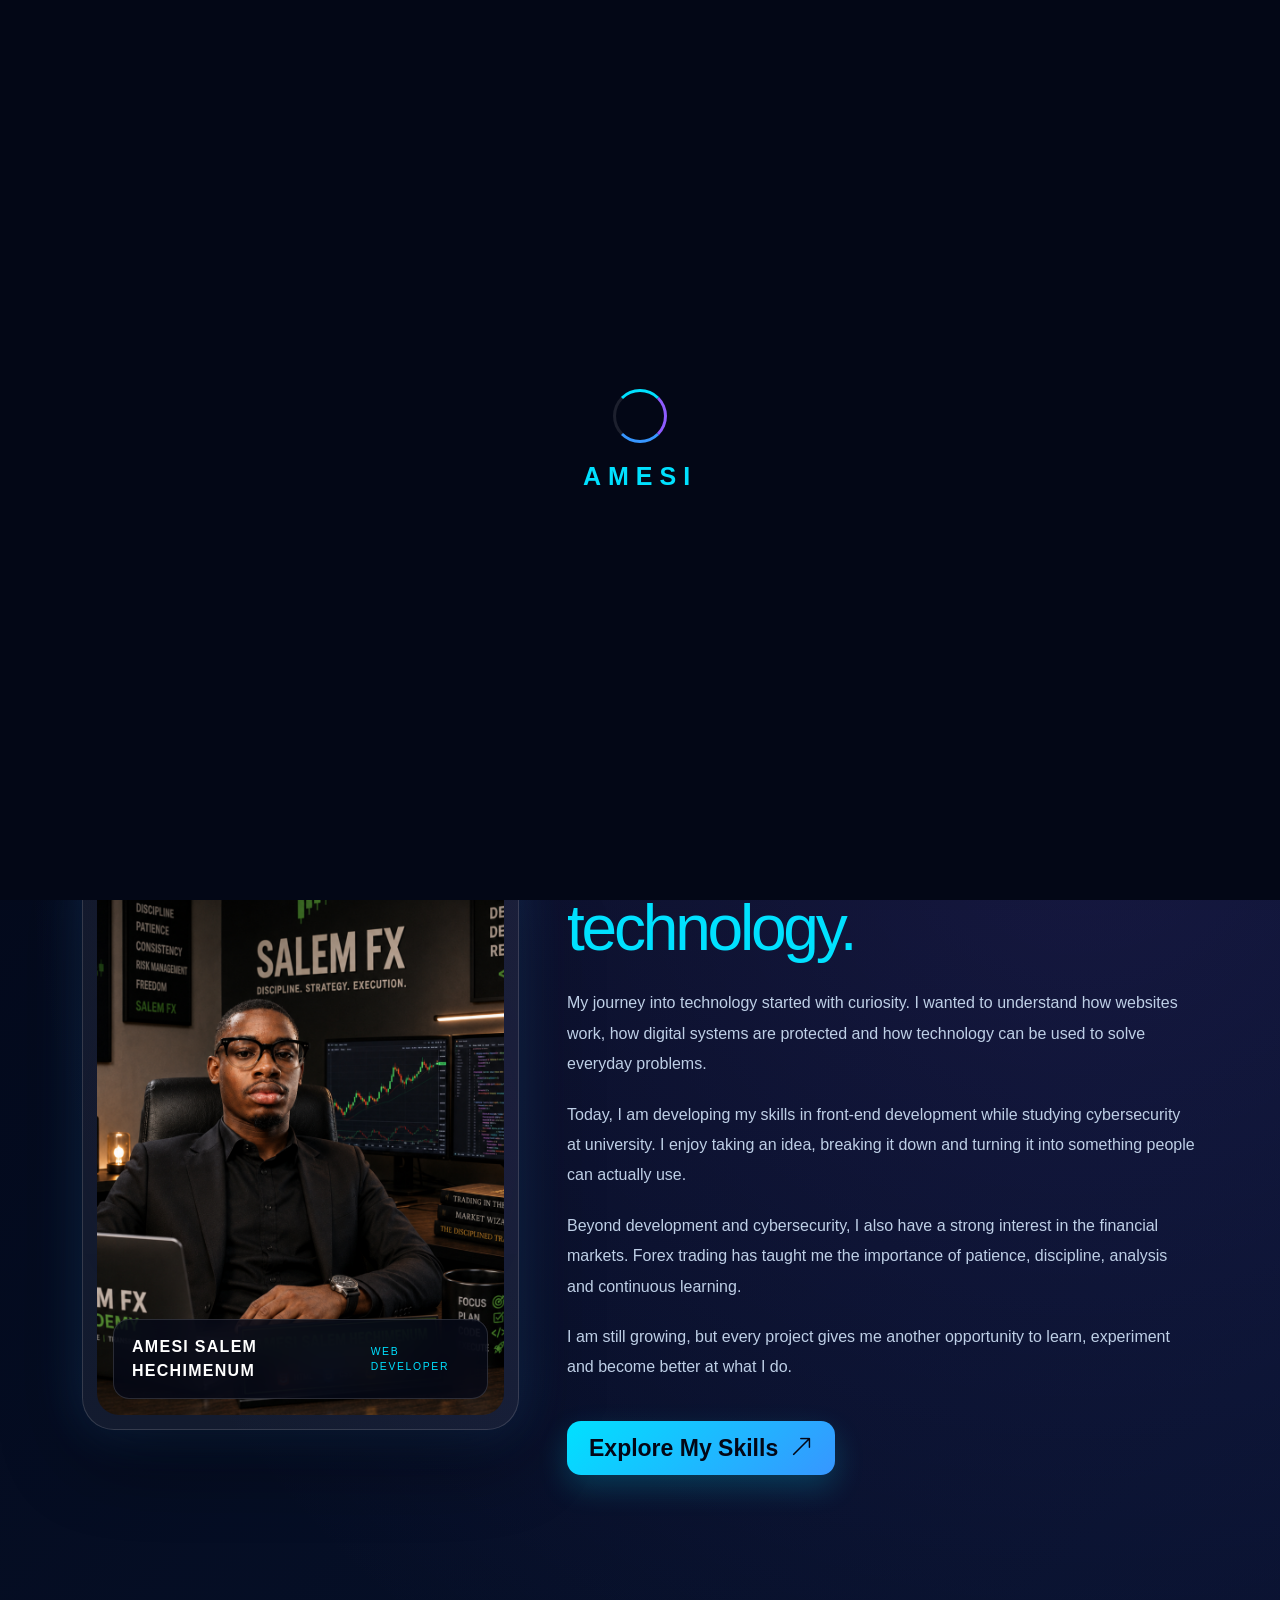
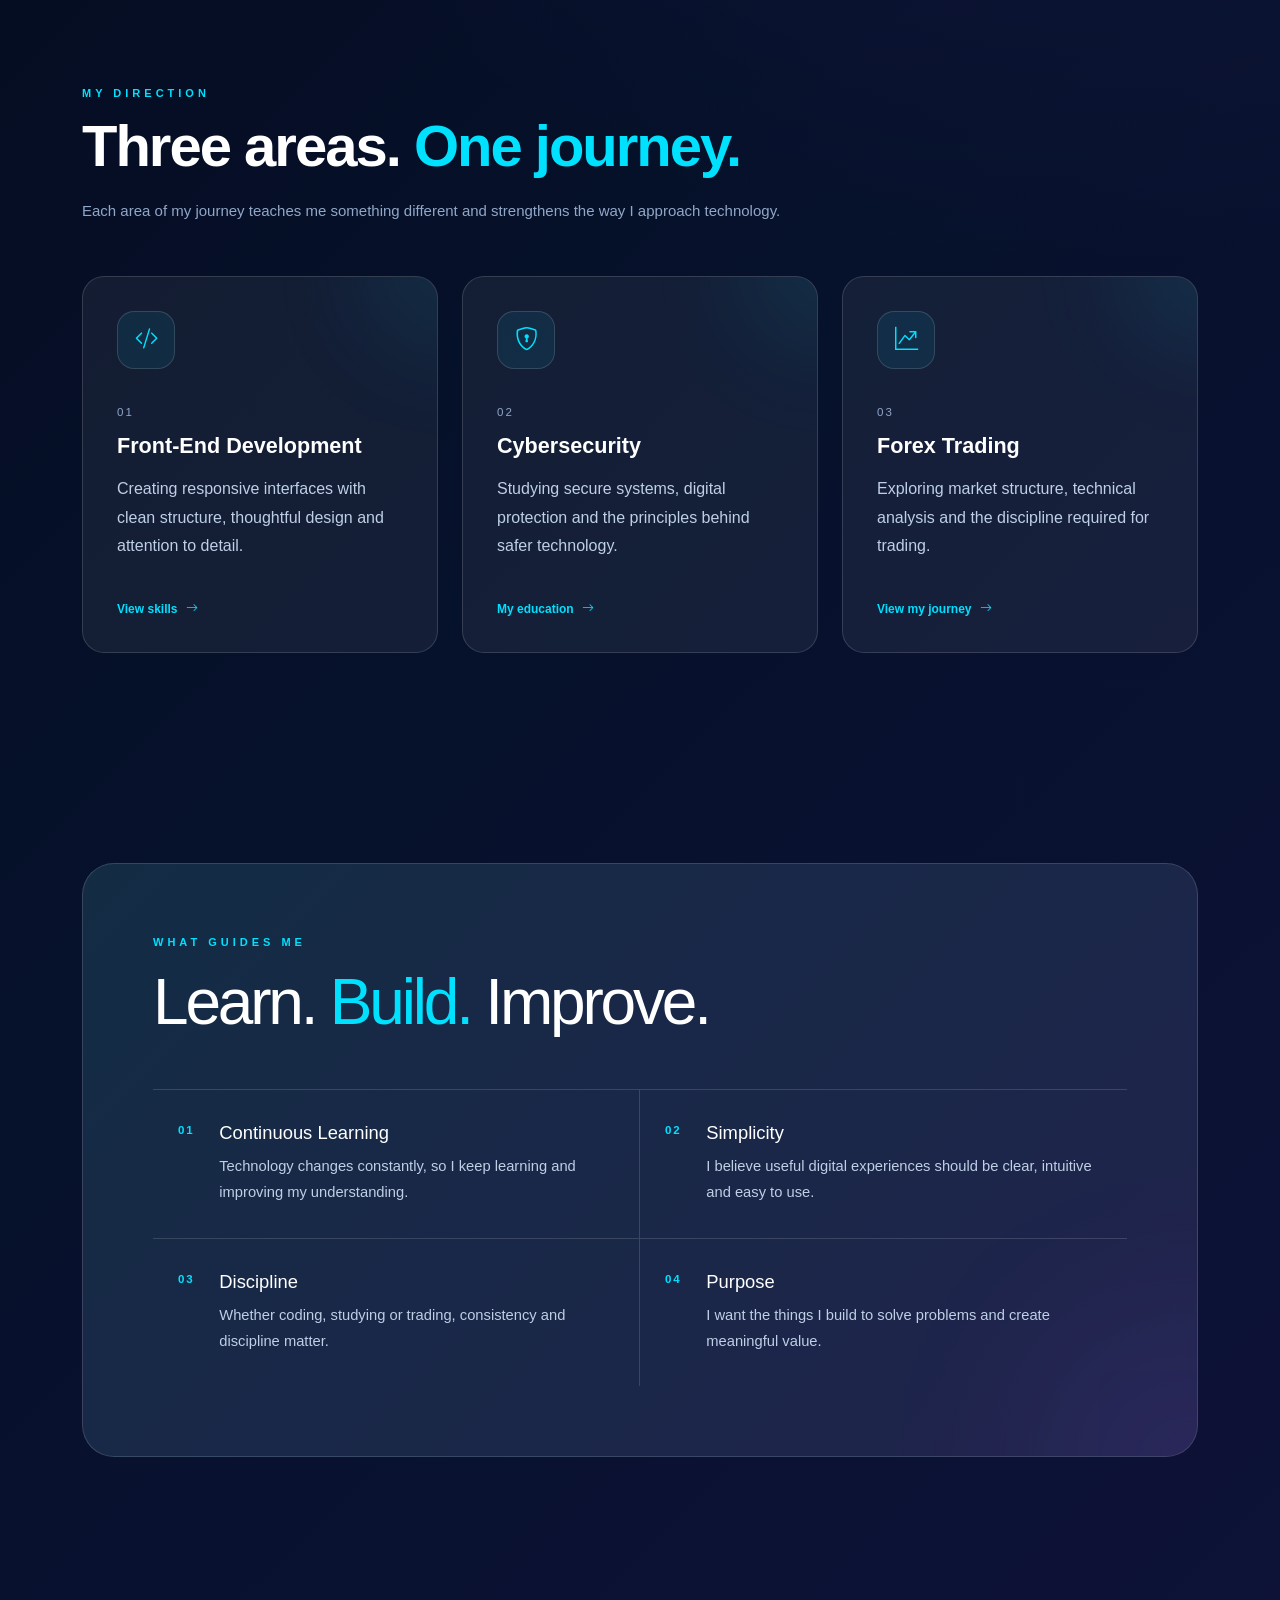
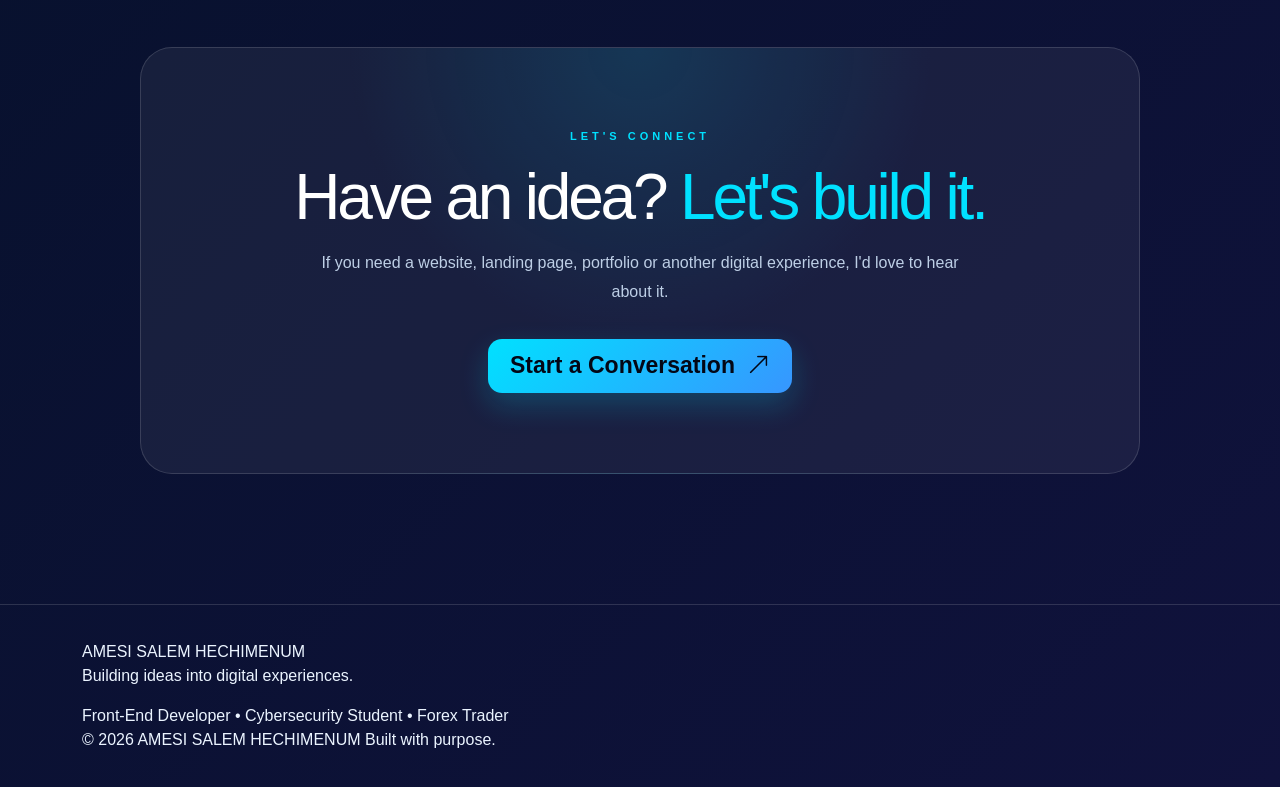
==== commit be6f27a6: "update" ====
--- a/html/about.html
+++ b/html/about.html
@@ -830,7 +830,7 @@
                 <div class="footer-brand">
 
                     <span class="footer-logo">
-                        AMESI
+                        AMESI SALEM HECHIMENUM 
                     </span>
 
                     <p>
--- a/css/style.css
+++ b/css/style.css
@@ -1,11 +1,9 @@
-/* =========================================================
+/* ========================
    AMESI PREMIUM PORTFOLIO MAIN CSS
-========================================================= */
-
-
-/* =========================================================
-   VARIABLES
-========================================================= */
+================== */
+
+/* ===============
+   VARIABLE=============================== */
 
 :root {
 
@@ -62,11 +60,9 @@
     --radius-small: 14px;
 
 }
-
-
-/* =========================================================
+/* ===========================
    RESET
-========================================================= */
+====================== */
 
 * {
 
@@ -96,7 +92,7 @@
         radial-gradient(
             circle at 15% 15%,
             rgba(0, 225, 225, 0.55),
-            transparent 0.5%
+            transparent 3%
         ),
 
         radial-gradient(
@@ -138,9 +134,9 @@
 }
 
 
-/* =========================================================
+/* =========================
    AURORA
-========================================================= */
+============================= */
 
 .aurora-background {
 
@@ -249,9 +245,9 @@
 }
 
 
-/* =========================================================
+/* =========================
    FALLING SNOW
-========================================================= */
+============================= */
 
 .snow-container {
 
@@ -328,9 +324,9 @@
 }
 
 
-/* =========================================================
+/* =========================
    PAGE LOADER
-========================================================= */
+====================== */
 
 .page-loader {
 
@@ -425,10 +421,9 @@
 }
 
 
-/* =========================================================
+/* ===================
    FLOATING NAVIGATION
-   STARTS EXACTLY IN CENTER
-========================================================= */
+   STARTS EXACTLY IN====================== */
 
 .floating-navigation {
 
@@ -451,9 +446,9 @@
 }
 
 
-/* =========================================================
+/* ===========================
    NAV BAR LABEL
-========================================================= */
+============================= */
 
 .nav-label {
 
@@ -543,9 +538,9 @@
 }
 
 
-/* =========================================================
+/* ==========================
    MAIN NAV BUTTON
-========================================================= */
+======================= */
 
 .nav-toggle {
 
@@ -646,9 +641,9 @@
 }
 
 
-/* =========================================================
+/* ======================
    NAV MENU
-========================================================= */
+======================= */
 
 .nav-menu {
 
@@ -781,9 +776,9 @@
 }
 
 
-/* =========================================================
+/* =============================
    NAV OPEN POSITIONS
-========================================================= */
+=========================== */
 
 .floating-navigation.open
 .nav-item {
@@ -905,9 +900,9 @@
 }
 
 
-/* =========================================================
+/* =========================
    HERO
-========================================================= */
+======================= */
 
 .hero-section {
 
@@ -1261,9 +1256,9 @@
 }
 
 
-/* =========================================================
+/* ===========================
    PROFILE SCENE
-========================================================= */
+========================== */
 
 .hero-visual {
 
@@ -1623,9 +1618,9 @@
 }
 
 
-/* =========================================================
+/* ============================
    SECTIONS
-========================================================= */
+============================ */
 
 .intro-section,
 .services-preview,
@@ -1707,9 +1702,9 @@
 }
 
 
-/* =========================================================
+/* ===========================
    FOCUS CARDS
-========================================================= */
+========================= */
 
 .focus-card {
 
@@ -1837,9 +1832,9 @@
 }
 
 
-/* =========================================================
+/* ===================
    SERVICES
-========================================================= */
+========================= */
 
 .services-header {
 
@@ -1956,9 +1951,9 @@
 }
 
 
-/* =========================================================
+/* =======================
    CTA
-========================================================= */
+======================= */
 
 .cta-card {
 
@@ -2031,9 +2026,9 @@
 }
 
 
-/* =========================================================
+/* =======================
    FOOTER
-========================================================= */
+======================= */
 
 .site-footer {
 
@@ -2080,9 +2075,9 @@
 }
 
 
-/* =========================================================
+/* =======================
    PAGE TRANSITION
-========================================================= */
+========================== */
 
 .page-transition {
 
@@ -2150,9 +2145,9 @@
 }
 
 
-/* =========================================================
+/* =======================
    TABLET
-========================================================= */
+======================== */
 
 @media (max-width: 991px) {
 
@@ -2179,11 +2174,9 @@
     }
 
 }
-
-
-/* =========================================================
+/* ========================
    DESKTOP / LAPTOP NAVIGATION
-========================================================= */
+======================= */
 
 @media (min-width: 992px) {
 
@@ -2226,26 +2219,17 @@
         width: 60px;
 
         height: 60px;
-
-    }
-
-
+    }
     .nav-item i {
 
         font-size: 21px;
-
-    }
-
-
+    }
     .nav-item span {
 
         font-size: 13px;
 
         padding: 5px 10px;
-
-    }
-
-
+    }
     .nav-label {
 
         top: -62px;
@@ -2255,37 +2239,25 @@
         font-size: 14px;
 
         letter-spacing: 2.5px;
-
-    }
-
-
+    }
     .nav-label i {
 
         font-size: 15px;
-
-    }
-
-
+    }
     .floating-navigation.open
     .nav-item:nth-child(1) {
 
         transform:
             translate(-50%, -175px)
             scale(1);
-
-    }
-
-
+    }
     .floating-navigation.open
     .nav-item:nth-child(2) {
 
         transform:
             translate(-120px, -135px)
             scale(1);
-
-    }
-
-
+    }
     .floating-navigation.open
     .nav-item:nth-child(3) {
 
@@ -2347,9 +2319,9 @@
 
 }
 
-/* =========================================================
+/* ==========================
    MOBILE
-========================================================= */
+============================= */
 
 @media (max-width: 767px) {
 
@@ -2602,9 +2574,9 @@
 }
 
 
-/* =========================================================
+/* ===================
    VERY SMALL PHONES
-========================================================= */
+======================== */
 
 @media (max-width: 430px) {
 
@@ -2639,11 +2611,9 @@
     }
 
 }
-
-
-/* =========================================================
+/* ==========================
    REDUCED MOTION
-========================================================= */
+==================== */
 
 @media (prefers-reduced-motion: reduce) {
 
@@ -2666,7 +2636,5 @@
 
         transition-duration:
             0.01ms !important;
-
-    }
-
+    }
 }
--- a/css/about.css
+++ b/css/about.css
@@ -1,13 +1,3 @@
-/* =========================================================
-   AMESI PREMIUM PORTFOLIO
-   ABOUT PAGE
-   ========================================================= */
-
-
-/* =========================================================
-   ABOUT HERO
-   ========================================================= */
-
 .about-hero {
     min-height: auto;
     display: flex;
@@ -17,11 +7,9 @@
     overflow: hidden;
 }
 
-
 .about-hero-content {
     max-width: 850px;
 }
-
 
 .about-hero h1 {
     margin: 22px 0 28px;
@@ -32,12 +20,10 @@
     color: var(--white);
 }
 
-
 .about-hero h1 span {
     color: var(--cyan);
     display: inline-block;
 }
-
 
 .about-lead {
     max-width: 760px;
@@ -46,7 +32,6 @@
     font-size: clamp(1rem, 2vw, 1.3rem);
     line-height: 1.9;
 }
-
 
 .about-status {
     display: inline-flex;
@@ -61,7 +46,6 @@
     font-size: 0.85rem;
 }
 
-
 .status-dot {
     width: 9px;
     height: 9px;
@@ -71,7 +55,6 @@
     animation: statusPulse 2s ease-in-out infinite;
 }
 
-
 @keyframes statusPulse {
 
     0%,
@@ -86,8 +69,6 @@
     }
 
 }
-
-
 
 /* =========================================================
    ABOUT STORY
@@ -112,7 +93,6 @@
         0 0 50px var(--blue-glow);
     overflow: hidden;
 }
-
 
 .about-image-glow {
     position: absolute;
@@ -128,7 +108,6 @@
     pointer-events: none;
 }
 
-
 .about-image {
     position: relative;
     z-index: 2;
@@ -139,7 +118,6 @@
     border-radius: 22px;
     background: var(--space-blue);
 }
-
 
 .about-image-label {
     position: absolute;
@@ -165,18 +143,15 @@
     letter-spacing: 0.08em;
 }
 
-
 .about-image-label small {
     color: var(--cyan);
     font-size: 0.65rem;
     letter-spacing: 0.16em;
 }
 
-
 .about-copy {
     max-width: 700px;
 }
-
 
 .about-copy h2 {
     margin: 20px 0 28px;
@@ -186,11 +161,9 @@
     color: var(--white);
 }
 
-
 .about-copy h2 span {
     color: var(--cyan);
 }
-
 
 .about-copy p {
     margin-bottom: 20px;
@@ -199,13 +172,10 @@
     line-height: 1.9;
 }
 
-
 .about-copy .primary-button {
     margin-top: 18px;
 }
 
-
-
 /* =========================================================
    ABOUT DIRECTIONS
    ========================================================= */
@@ -214,7 +184,6 @@
     padding: 110px 0;
     position: relative;
 }
-
 
 .direction-card {
     height: 100%;
@@ -230,7 +199,6 @@
         border-color var(--transition),
         box-shadow var(--transition);
 }
-
 
 .direction-card::before {
     content: "";
@@ -246,7 +214,6 @@
     transition: opacity var(--transition);
 }
 
-
 .direction-card:hover {
     transform: translateY(-8px);
     background: var(--glass-hover);
@@ -254,11 +221,9 @@
     box-shadow: 0 25px 60px var(--shadow);
 }
 
-
 .direction-card:hover::before {
     opacity: 0.22;
 }
-
 
 .direction-icon {
     width: 58px;
@@ -274,7 +239,6 @@
     font-size: 1.45rem;
 }
 
-
 .direction-number {
     display: block;
     margin-bottom: 12px;
@@ -283,7 +247,6 @@
     letter-spacing: 0.18em;
 }
 
-
 .direction-card h3 {
     margin-bottom: 16px;
     color: var(--white);
@@ -291,7 +254,6 @@
     font-weight: 700;
 }
 
-
 .direction-card p {
     min-height: 100px;
     margin-bottom: 25px;
@@ -299,8 +261,6 @@
     line-height: 1.8;
 }
 
-
-
 /* =========================================================
    ABOUT VALUES
    ========================================================= */
@@ -308,7 +268,6 @@
 .about-values {
     padding: 100px 0;
 }
-
 
 .values-panel {
     position: relative;
@@ -324,7 +283,6 @@
         var(--glass);
     overflow: hidden;
 }
-
 
 .values-panel::after {
     content: "";
@@ -340,12 +298,10 @@
     pointer-events: none;
 }
 
-
 .values-heading {
     max-width: 650px;
     margin-bottom: 55px;
 }
-
 
 .values-heading h2 {
     margin-top: 20px;
@@ -355,11 +311,9 @@
     letter-spacing: -0.05em;
 }
 
-
 .values-heading h2 span {
     color: var(--cyan);
 }
-
 
 .values-list {
     position: relative;
@@ -368,7 +322,6 @@
     grid-template-columns: repeat(2, 1fr);
     gap: 0;
 }
-
 
 .value-item {
     display: flex;
@@ -377,11 +330,9 @@
     border-top: 1px solid var(--border);
 }
 
-
 .value-item:nth-child(odd) {
     border-right: 1px solid var(--border);
 }
-
 
 .value-number {
     flex: 0 0 auto;
@@ -391,13 +342,11 @@
     letter-spacing: 0.15em;
 }
 
-
 .value-item h3 {
     margin-bottom: 10px;
     color: var(--white);
     font-size: 1.15rem;
 }
-
 
 .value-item p {
     margin: 0;
@@ -406,8 +355,6 @@
     line-height: 1.75;
 }
 
-
-
 /* =========================================================
    ABOUT CTA
    ========================================================= */
@@ -415,7 +362,6 @@
 .about-cta {
     padding: 90px 0 130px;
 }
-
 
 .about-cta-card {
     position: relative;
@@ -435,7 +381,6 @@
     overflow: hidden;
 }
 
-
 .about-cta-card h2 {
     max-width: 760px;
     margin: 20px auto;
@@ -445,11 +390,9 @@
     letter-spacing: -0.05em;
 }
 
-
 .about-cta-card h2 span {
     color: var(--cyan);
 }
-
 
 .about-cta-card p {
     max-width: 650px;
@@ -457,8 +400,6 @@
     color: var(--silver);
     line-height: 1.8;
 }
-
-
 
 /* =========================================================
    ABOUT PAGE CONTENT REVEAL
@@ -473,26 +414,21 @@
     animation: aboutReveal 0.8s ease both;
 }
 
-
 .about-image-card {
     animation-delay: 0.1s;
 }
 
-
 .about-copy {
     animation-delay: 0.18s;
 }
 
-
 .direction-card:nth-child(2) {
     animation-delay: 0.08s;
 }
 
-
 .direction-card:nth-child(3) {
     animation-delay: 0.16s;
 }
-
 
 @keyframes aboutReveal {
 
@@ -506,9 +442,9 @@
         transform: translateY(0);
     }
 
-}
-
-
+
+
+}
 
 /* =========================================================
    TABLET
@@ -521,45 +457,36 @@
         padding: 130px 0 80px;
     }
 
-
     .about-story {
         padding: 80px 0;
     }
 
-
     .about-image {
         height: 500px;
     }
 
-
     .about-copy {
         max-width: 100%;
     }
 
-
     .about-directions {
         padding: 80px 0;
     }
 
-
     .about-values {
         padding: 80px 0;
     }
 
-
     .values-panel {
         padding: 50px 35px;
     }
 
-
     .about-cta {
         padding: 70px 0 100px;
     }
 
 }
 
-
-
 /* =========================================================
    MOBILE
    ========================================================= */
@@ -570,37 +497,30 @@
         padding: 110px 0 65px;
     }
 
-
     .about-hero h1 {
         font-size: clamp(3rem, 15vw, 5rem);
     }
-
 
     .about-lead {
         font-size: 0.98rem;
         line-height: 1.75;
     }
 
-
     .about-status {
         font-size: 0.75rem;
     }
 
-
     .about-story {
         padding: 65px 0;
     }
 
-
     .about-image-card {
         max-width: 100%;
     }
 
-
     .about-image {
         height: 430px;
     }
-
 
     .about-image-label {
         left: 22px;
@@ -609,104 +529,84 @@
         padding: 12px 14px;
     }
 
-
     .about-image-label small {
         display: none;
     }
 
-
     .about-copy {
         margin-top: 15px;
     }
 
-
     .about-copy h2 {
         font-size: 2.6rem;
     }
-
 
     .about-copy p {
         font-size: 0.92rem;
         line-height: 1.8;
     }
 
-
     .about-directions {
         padding: 70px 0;
     }
 
-
     .direction-card {
         padding: 28px;
     }
 
-
     .direction-card p {
         min-height: auto;
     }
 
-
     .about-values {
         padding: 65px 0;
     }
-
 
     .values-panel {
         padding: 40px 22px;
         border-radius: 24px;
     }
 
-
     .values-heading {
         margin-bottom: 35px;
     }
 
-
     .values-heading h2 {
         font-size: 2.8rem;
     }
 
-
     .values-list {
         display: block;
     }
-
 
     .value-item {
         padding: 25px 0;
         border-right: none !important;
     }
 
-
     .value-item:first-child {
         border-top: none;
     }
 
-
     .about-cta {
         padding: 60px 0 90px;
     }
-
 
     .about-cta-card {
         padding: 55px 22px;
         border-radius: 24px;
     }
 
-
     .about-cta-card h2 {
         font-size: 2.8rem;
     }
 
-
     .about-cta-card p {
         font-size: 0.92rem;
     }
 
 }
 
-
-
 /* =========================================================
    SMALL PHONES
    ========================================================= */
@@ -717,39 +617,31 @@
         padding-top: 95px;
     }
 
-
     .about-hero h1 {
         font-size: 2.9rem;
     }
 
-
     .about-status {
         padding: 9px 13px;
     }
 
-
     .about-image {
         height: 370px;
     }
 
-
     .direction-card {
         padding: 24px;
     }
 
-
     .values-panel {
         padding: 35px 18px;
     }
 
-
     .about-cta-card {
         padding: 45px 18px;
     }
 
 }
-
-
 
 /* =========================================================
    REDUCED MOTION
@@ -765,21 +657,16 @@
     .about-cta-card {
 
         animation: none;
-
-    }
-
+    }
 
     .status-dot {
 
         animation: none;
-
-    }
-
+    }
 
     .direction-card {
 
         transition: none;
-
     }
 
 }
